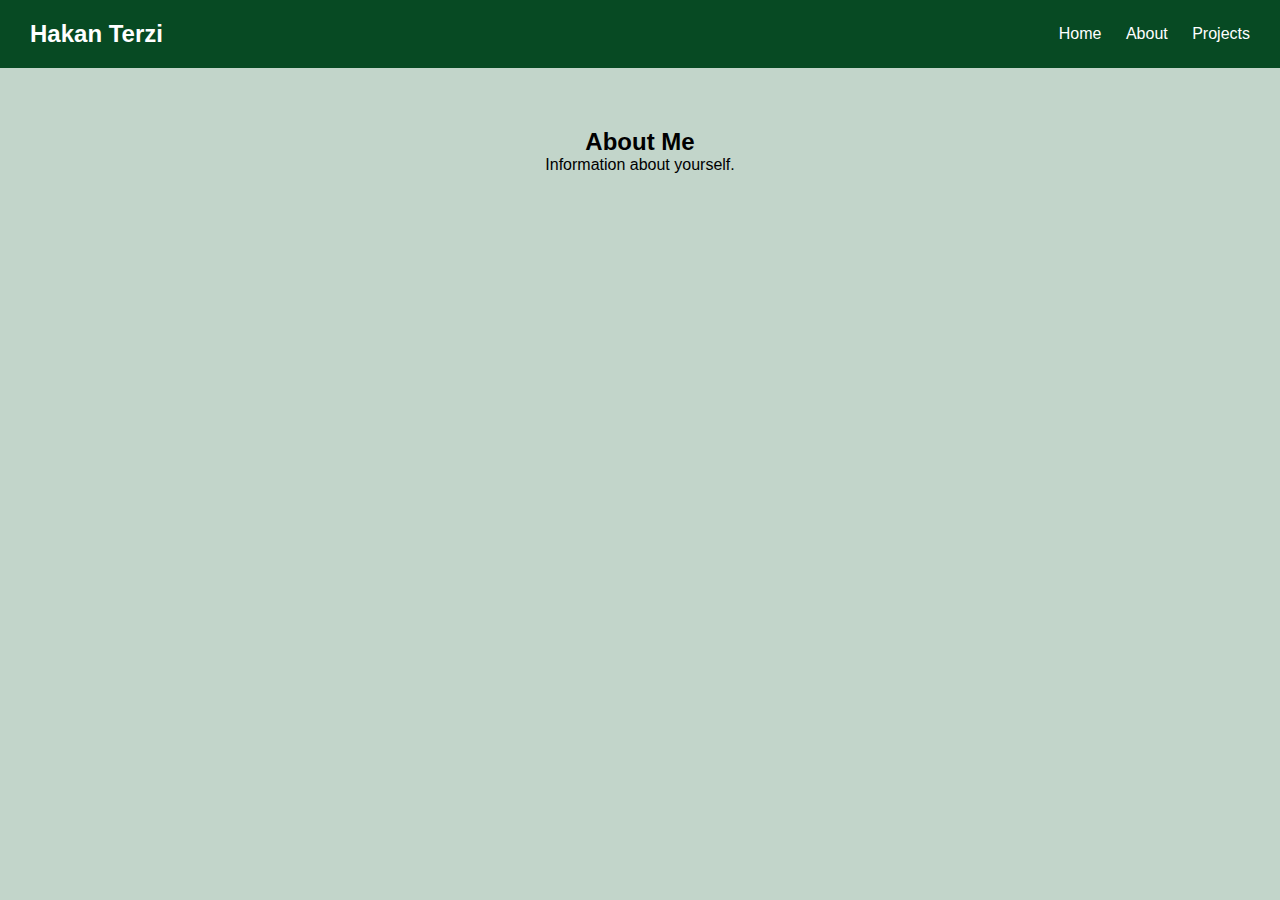
==== html/about.html @ acc73fcc "initial commit" ====
<!DOCTYPE html>
<html lang="en">
<head>
    <meta charset="UTF-8">
    <meta name="viewport" content="width=device-width, initial-scale=1.0">
    <title>Hakan Terzi | Portfolio</title>
    <link rel="stylesheet" href="../css/style.css">
</head>
<script src="../javascript/clock.js"></script>
<body>
    <!-- Navigasyon -->
    <nav>
        <div class="nav-left">
            <h1>Hakan Terzi</h1>
        </div>
        <div class="nav-center">
            <span id="clock" class="header-clock"></span>
        </div>
        <div class="nav-right">
            <a href="../index.html">Home</a>
            <a href="about.html">About</a>
            <a href="projects.html">Projects</a>
        </div>
    </nav>

    <!-- Ana İçerik -->
    <section id="about">
        <h2>About Me</h2>
        <p>Information about yourself.</p>
    </section>
</body>
</html>
---- css/style.css ----
/* Genel ayarlar */
* {
    margin: 0;
    padding: 0;
    box-sizing: border-box;
}

body {
    font-family: Arial, sans-serif;
    background-color: #c2d5ca;
    background-image: url("../images/background.jpg");
    background-size: cover;
    background-position: cover;
}

/* Navigasyon Stili */
nav {
    display: flex;
    justify-content: space-between;
    align-items: center;
    padding: 20px;
    background-color: #074a23;
    color: #fff;
}

.nav-left h1 {
    font-size: 24px;
    margin-left: 10px;
}

.nav-center {
    font-size: 18px;
}

.nav-right a {
    color: #fff;
    text-decoration: none;
    margin: 0 10px;
}

.nav-right a:hover {
    color: #4CAF50; /* Hover rengi */
}

/* Bölüm Stili */
section {
    display: flex;
    flex-direction: column;
    padding: 60px ;
    text-align: center; /* Metni ortalamak için */
}
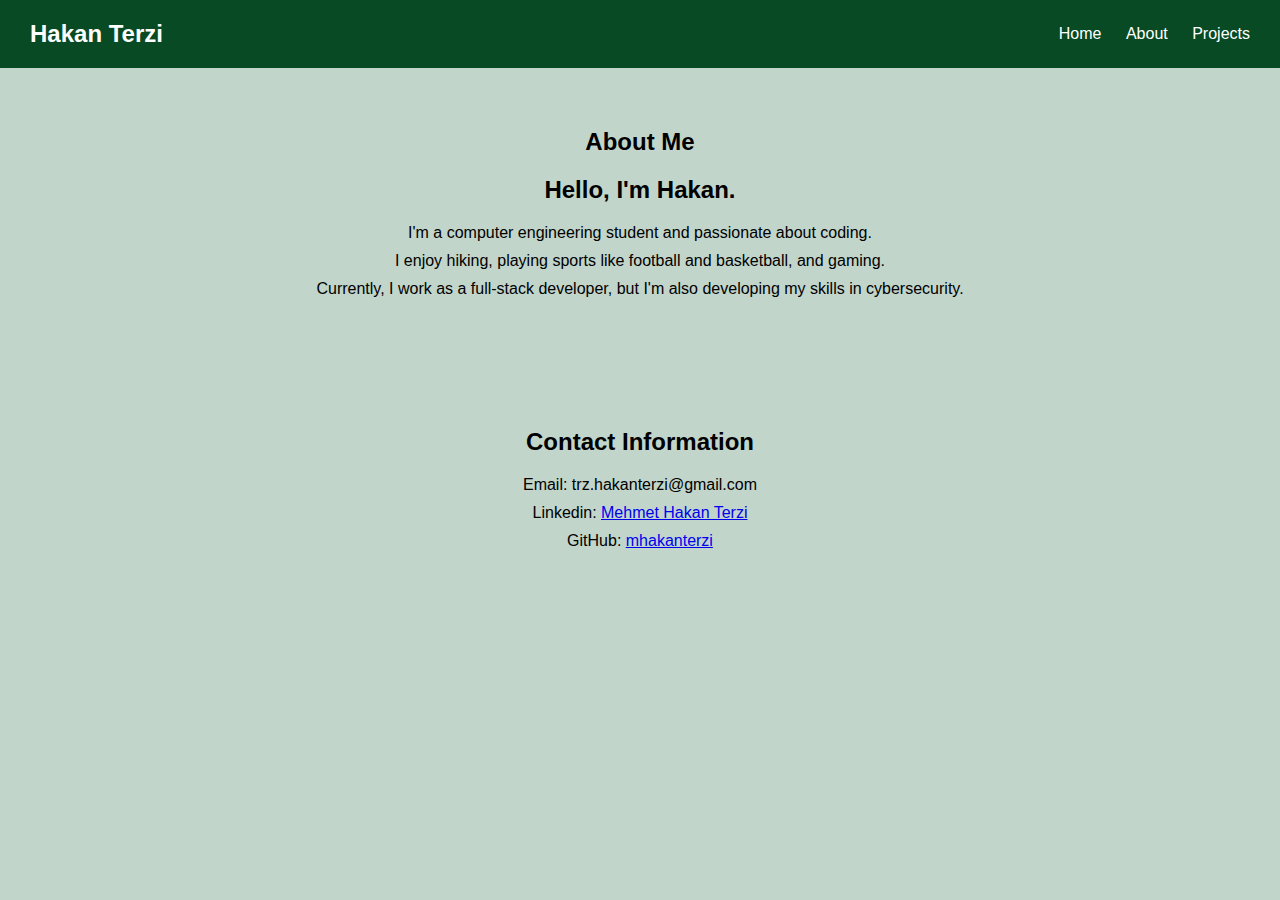
==== commit 6398b736: "added some functions" ====
--- a/html/about.html
+++ b/html/about.html
@@ -3,7 +3,7 @@
 <head>
     <meta charset="UTF-8">
     <meta name="viewport" content="width=device-width, initial-scale=1.0">
-    <title>Hakan Terzi | Portfolio</title>
+    <title>Hakan Terzi | About</title>
     <link rel="stylesheet" href="../css/style.css">
 </head>
 <script src="../javascript/clock.js"></script>
@@ -24,9 +24,19 @@
     </nav>
 
     <!-- Ana İçerik -->
-    <section id="about">
+    <section id="about">   
         <h2>About Me</h2>
-        <p>Information about yourself.</p>
+        <h2>Hello, I'm Hakan.</h2>
+        <p> I'm a computer engineering student and passionate about coding.</p>
+        <p> I enjoy hiking, playing sports like football and basketball, and gaming.</p>
+        <p> Currently, I work as a full-stack developer, but I'm also developing my skills in cybersecurity.</p>
     </section>
+
+    <section id="inf">
+        <h2>Contact Information</h2>
+        <p>Email: trz.hakanterzi@gmail.com</p>
+        <p>Linkedin: <a href="https://www.linkedin.com/in/mehmet-hakan-terzi-07b320251/">Mehmet Hakan Terzi</a></p>
+        <p>GitHub: <a href="https://github.com/mhakanterzi">mhakanterzi</a> </p>
+   </section>
 </body>
 </html>
--- a/css/style.css
+++ b/css/style.css
@@ -50,5 +50,50 @@
     text-align: center; /* Metni ortalamak için */
 }
 
+#inf h2 {
+    margin-bottom: 20px; 
+}
+
+#inf p {
+    margin-bottom: 10px; 
+}
+#about h2 {
+    margin-bottom: 20px; 
+}
+
+#about p {
+    margin-bottom: 10px; 
+}
+
+#contact {
+    padding: 40px 20px;
+    text-align: center;
+}
+
+#contact form {
+    display: flex;
+    flex-direction: column;
+    align-items: center;
+    gap: 10px;
+    max-width: 400px;
+    margin: 0 auto;
+}
+
+#contact input, 
+#contact textarea {
+    width: 100%;
+    padding: 10px;
+    border: 1px solid #ccc;
+    border-radius: 4px;
+}
+
+#contact button {
+    padding: 10px 20px;
+    background-color: #333;
+    color: #fff;
+    border: none;
+    border-radius: 4px;
+    cursor: pointer;
+}
 
 
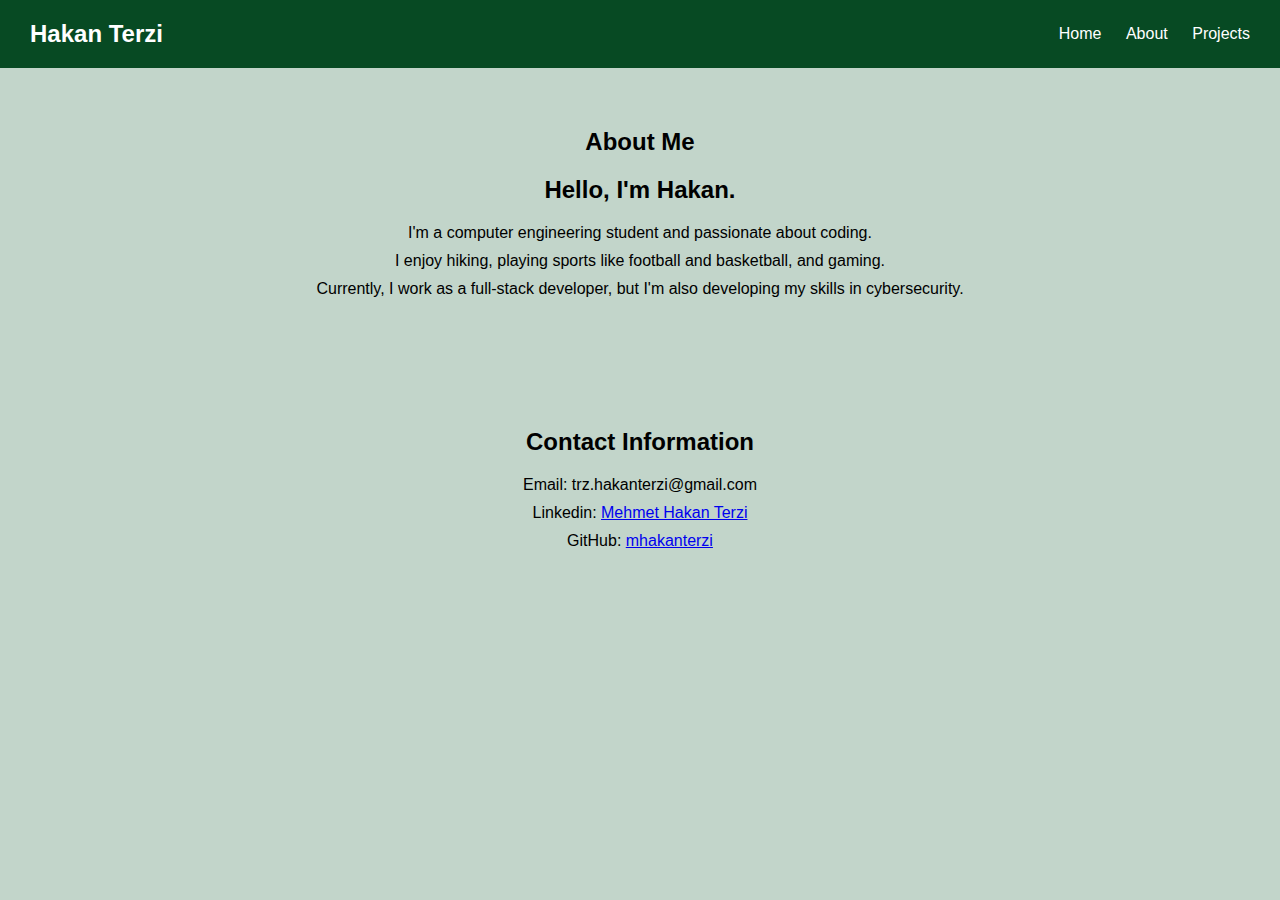
==== commit 47509ef8: "change clock location" ====
--- a/html/about.html
+++ b/html/about.html
@@ -12,9 +12,6 @@
     <nav>
         <div class="nav-left">
             <h1>Hakan Terzi</h1>
-        </div>
-        <div class="nav-center">
-            <span id="clock" class="header-clock"></span>
         </div>
         <div class="nav-right">
             <a href="../index.html">Home</a>
--- a/css/style.css
+++ b/css/style.css
@@ -28,10 +28,6 @@
     margin-left: 10px;
 }
 
-.nav-center {
-    font-size: 18px;
-}
-
 .nav-right a {
     color: #fff;
     text-decoration: none;
@@ -48,6 +44,12 @@
     flex-direction: column;
     padding: 60px ;
     text-align: center; /* Metni ortalamak için */
+}
+
+#clock{
+    color: #074a23;
+    font-size: 2.5em;
+    margin-bottom: 20px; 
 }
 
 #inf h2 {
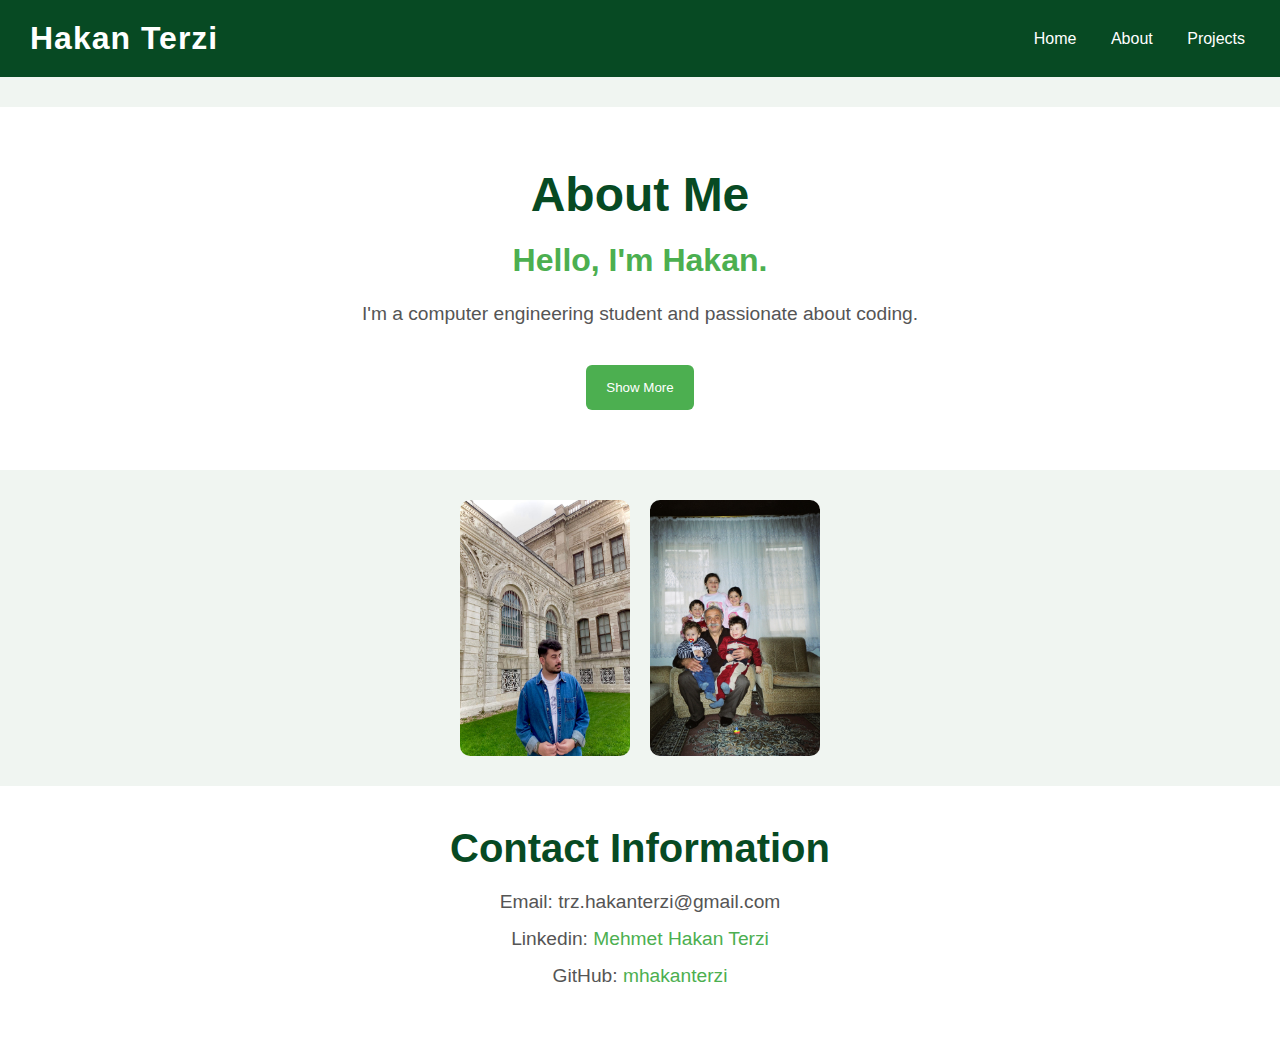
==== commit b00519eb: "added about page and images" ====
--- a/html/about.html
+++ b/html/about.html
@@ -4,9 +4,10 @@
     <meta charset="UTF-8">
     <meta name="viewport" content="width=device-width, initial-scale=1.0">
     <title>Hakan Terzi | About</title>
-    <link rel="stylesheet" href="../css/style.css">
+    <link rel="stylesheet" href="../css/about.css">
 </head>
-<script src="../javascript/clock.js"></script>
+<script src="../javascript/showmore.js"></script>
+
 <body>
     <!-- Navigasyon -->
     <nav>
@@ -20,14 +21,23 @@
         </div>
     </nav>
 
+
     <!-- Ana İçerik -->
-    <section id="about">   
+    <section id="about">
         <h2>About Me</h2>
-        <h2>Hello, I'm Hakan.</h2>
-        <p> I'm a computer engineering student and passionate about coding.</p>
-        <p> I enjoy hiking, playing sports like football and basketball, and gaming.</p>
-        <p> Currently, I work as a full-stack developer, but I'm also developing my skills in cybersecurity.</p>
+        <h3>Hello, I'm Hakan.</h3>
+        <p id="para1">I'm a computer engineering student and passionate about coding.</p>
+        <p id="para2" style="display:none;">I enjoy hiking, playing sports like football and basketball, and gaming.</p>
+        <p id="para3" style="display:none;">Currently, I work as a full-stack developer, but I'm also developing my skills in cybersecurity.</p>
+        <button id="toggleBtn" onclick="toggleText()">Show More</button>
     </section>
+    
+
+    <div class="profile-images">
+        <img src="../images/profil.jpeg" alt="Profile Image"/>
+        <img src="../images/RESİMLERİM (377).JPG" alt="Another Image"/>
+    </div>
+    
 
     <section id="inf">
         <h2>Contact Information</h2>
--- a/css/about.css
+++ b/css/about.css
@@ -0,0 +1,149 @@
+/* Genel ayarlar */
+* {
+    margin: 0;
+    padding: 0;
+    box-sizing: border-box;
+}
+
+body {
+    font-family: 'Roboto', sans-serif;
+    background-color: #f0f5f1;
+    background-size: cover;
+    background-position: center;
+    color: #333;
+}
+
+/* Navigasyon Stili */
+nav {
+    display: flex;
+    justify-content: space-between;
+    align-items: center;
+    padding: 20px;
+    background-color: #074a23;
+    color: #fff;
+}
+
+.nav-left h1 {
+    font-size: 2em;
+    margin-left: 10px;
+    letter-spacing: 1px;
+}
+
+.nav-right a {
+    color: #fff;
+    text-decoration: none;
+    margin:15px;
+}
+
+.nav-right a:hover {
+    color: #4CAF50;
+}
+
+
+/* About Bölümü */
+#about {
+    padding: 60px 20px;
+    text-align: center;
+    background-color: #fff;
+    margin-top: 30px;
+}
+
+#about h2 {
+    font-size: 3em;
+    margin-bottom: 20px;
+    color: #074a23;
+}
+
+#about h3 {
+    font-size: 2em;
+    color: #4CAF50;
+    margin-bottom: 20px;
+}
+
+#about p {
+    font-size: 1.2em;
+    line-height: 1.6;
+    margin-bottom: 15px;
+    color: #555;
+}
+
+#toggleBtn {
+    padding: 15px 20px;
+    background-color: #4CAF50;
+    color: #fff;
+    border: none;
+    border-radius: 6px;
+    cursor: pointer;
+    margin-top: 20px;
+}
+
+#toggleBtn:hover {
+    background-color: #388e3c;
+}
+
+.profile-images {
+    display: flex;
+    justify-content: center; 
+    gap: 20px; 
+    margin-top: 30px;
+}
+
+.profile-images img {
+    border-radius: 10px;
+    width: 170px; 
+    height: auto;  
+}
+
+/* İletişim Bilgileri */
+#inf {
+    padding: 40px 20px;
+    text-align: center;
+    background-color: #fff;
+    margin-top: 30px;
+}
+
+#inf h2 {
+    font-size: 2.5em;
+    margin-bottom: 20px;
+    color: #074a23;
+}
+
+#inf p {
+    font-size: 1.2em;
+    margin-bottom: 15px;
+    color: #555;
+}
+
+#inf a {
+    color: #4CAF50;
+    text-decoration: none;
+    font-weight: 500;
+}
+
+
+/* Responsive Tasarım */
+@media (max-width: 768px) {
+    nav {
+        flex-direction: column;
+        align-items: center;
+    }
+
+    .nav-right {
+        display: flex;
+        flex-direction: column;
+        margin-top: 10px;
+    }
+
+    #about h2 {
+        font-size: 2.2em;
+    }
+
+    .profile-images {
+        flex-direction: column;
+        align-items: center;
+    }
+
+    #inf p {
+        font-size: 1em;
+    }
+}
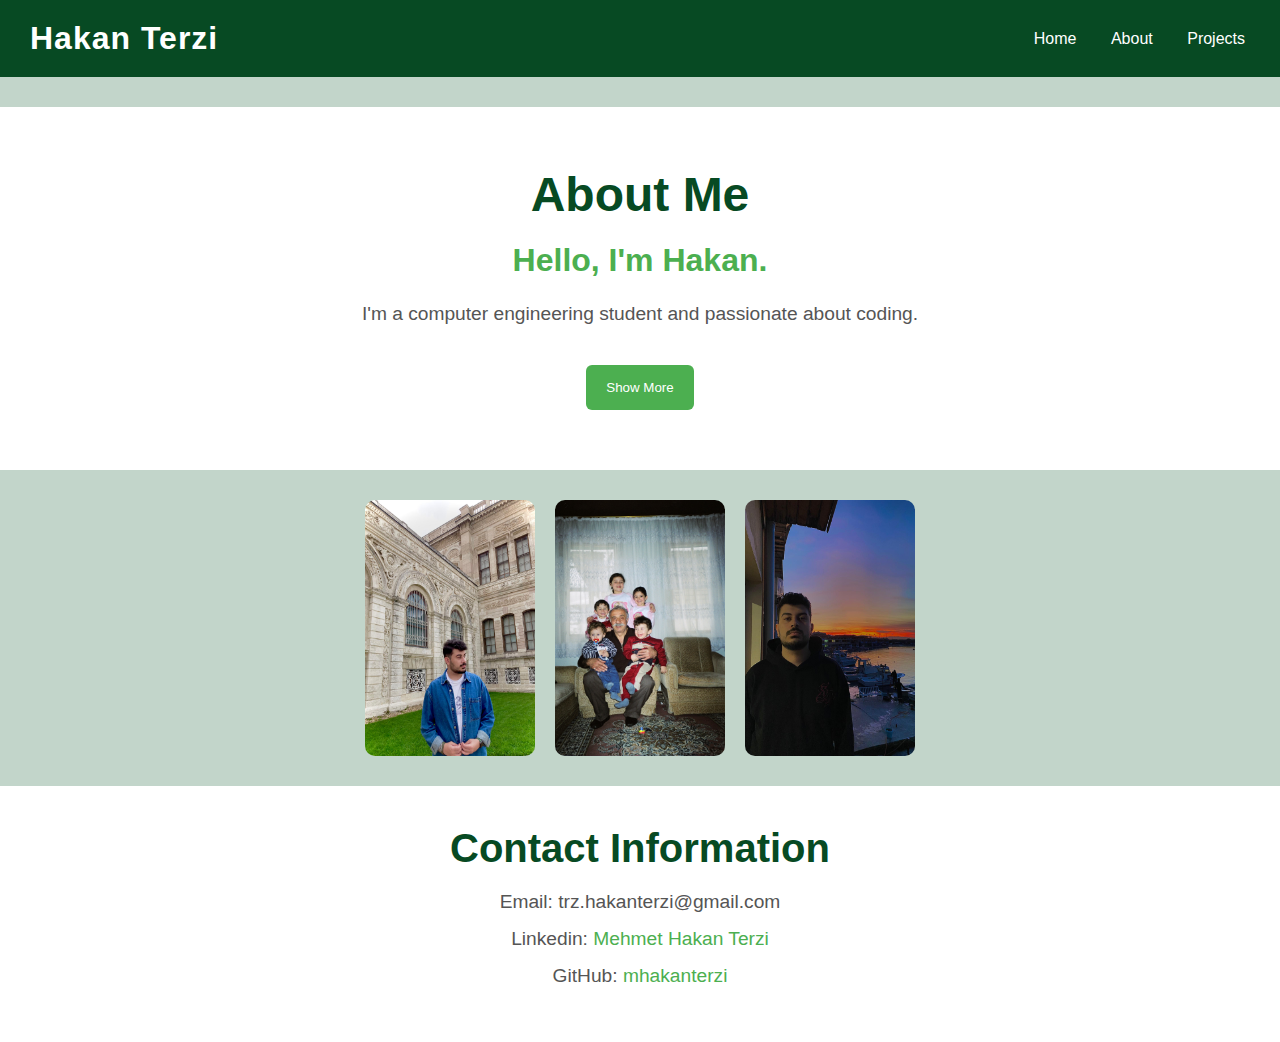
==== commit 9f0f6c1e: "fixed modal and home menu" ====
--- a/html/about.html
+++ b/html/about.html
@@ -6,7 +6,9 @@
     <title>Hakan Terzi | About</title>
     <link rel="stylesheet" href="../css/about.css">
 </head>
+<script src="../javascript/photos.js"></script>
 <script src="../javascript/showmore.js"></script>
+
 
 <body>
     <!-- Navigasyon -->
@@ -34,8 +36,13 @@
     
 
     <div class="profile-images">
-        <img src="../images/profil.jpeg" alt="Profile Image"/>
-        <img src="../images/RESİMLERİM (377).JPG" alt="Another Image"/>
+        <img src="../images/profil.jpeg" alt="Profile Image" class="image" onclick="openModal(this)">
+        <img src="../images/RESİMLERİM (377).JPG" alt="Another Image" class="image" onclick="openModal(this)">
+        <img src="../images/profil2.jpeg" alt="Profile Image2" class="image" onclick="openModal(this)">
+    </div>
+    
+    <div id="imageModal" class="modal" onclick="closeModal()">
+        <img id="modalImage" class="modal-content" src="">
     </div>
     
 
--- a/css/about.css
+++ b/css/about.css
@@ -1,4 +1,3 @@
-/* Genel ayarlar */
 * {
     margin: 0;
     padding: 0;
@@ -7,13 +6,12 @@
 
 body {
     font-family: 'Roboto', sans-serif;
-    background-color: #f0f5f1;
+    background-color: #c2d5ca;
     background-size: cover;
     background-position: center;
     color: #333;
 }
 
-/* Navigasyon Stili */
 nav {
     display: flex;
     justify-content: space-between;
@@ -32,15 +30,13 @@
 .nav-right a {
     color: #fff;
     text-decoration: none;
-    margin:15px;
+    margin: 15px;
 }
 
 .nav-right a:hover {
     color: #4CAF50;
 }
 
-
-/* About Bölümü */
 #about {
     padding: 60px 20px;
     text-align: center;
@@ -83,18 +79,18 @@
 
 .profile-images {
     display: flex;
-    justify-content: center; 
-    gap: 20px; 
+    justify-content: center;
+    gap: 20px;
     margin-top: 30px;
 }
 
 .profile-images img {
     border-radius: 10px;
-    width: 170px; 
-    height: auto;  
+    width: 170px;
+    height: auto;
+    cursor: pointer;
 }
 
-/* İletişim Bilgileri */
 #inf {
     padding: 40px 20px;
     text-align: center;
@@ -120,8 +116,24 @@
     font-weight: 500;
 }
 
+.modal {
+    display: none;
+    position: fixed;
+    z-index: 1;
+    left: 0;
+    top: 0;
+    width: 100%;
+    height: 100%;
+    background-color: rgba(0, 0, 0, 0.8);
+}
 
-/* Responsive Tasarım */
+.modal-content {
+    display: block;
+    margin: 0 auto;
+    max-width: 90%;
+    max-height: 90%;
+}
+
 @media (max-width: 768px) {
     nav {
         flex-direction: column;
